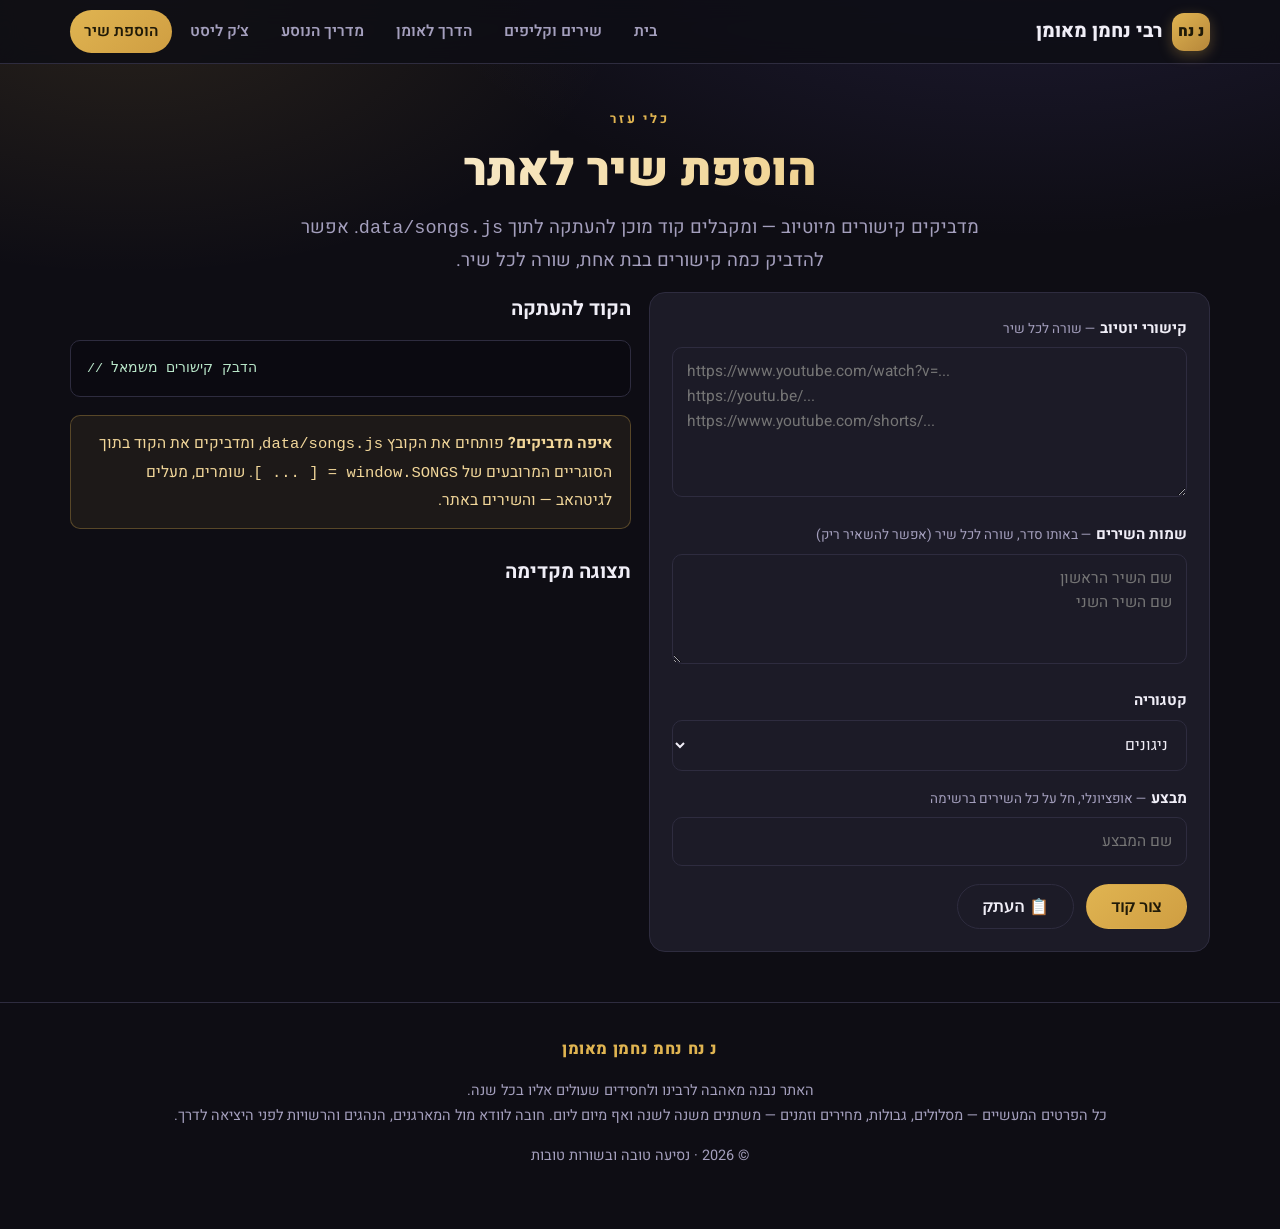
==== add.html @ a2ed00ec "אתר רבי נחמן — שירים, קליפים ומדריך הדרך לאומן בניית אתר סטטי מלא בעברית (RTL), ללא תלויות וללא שלב " ====
<!DOCTYPE html>
<html lang="he" dir="rtl">
<head>
<meta charset="utf-8">
<meta name="viewport" content="width=device-width, initial-scale=1">
<title>הוספת שיר לאתר</title>
<meta name="description" content="כלי להוספת שירים מיוטיוב לאתר — מדביקים קישורים ומקבלים קוד מוכן.">
<link rel="icon" href="data:image/svg+xml,<svg xmlns='http://www.w3.org/2000/svg' viewBox='0 0 100 100'><text y='.9em' font-size='90'>🕯️</text></svg>">
<link href="https://fonts.googleapis.com/css2?family=Heebo:wght@400;600;800;900&display=swap" rel="stylesheet">
<link rel="stylesheet" href="assets/css/style.css">
</head>
<body data-page="add">
<header class="topbar">
  <div class="topbar-inner">
    <a class="brand" href="index.html">
      <span class="mark">נ נח</span>
      <span>רבי נחמן מאומן</span>
    </a>
    <nav class="mainnav">
      <a data-nav="home" href="index.html">בית</a>
      <a data-nav="songs" href="songs.html">שירים וקליפים</a>
      <a data-nav="route" href="route.html">הדרך לאומן</a>
      <a data-nav="guide" href="guide.html">מדריך הנוסע</a>
      <a data-nav="checklist" href="checklist.html">צ׳ק ליסט</a>
      <a data-nav="add" href="add.html">הוספת שיר</a>
    </nav>
  </div>
</header>

<div class="wrap">
  <section class="hero" style="padding:44px 0 14px">
    <div class="eyebrow">כלי עזר</div>
    <h1 style="font-size:clamp(30px,5vw,46px)">הוספת שיר לאתר</h1>
    <p class="lead">מדביקים קישורים מיוטיוב — ומקבלים קוד מוכן להעתקה לתוך <code>data/songs.js</code>.
      אפשר להדביק כמה קישורים בבת אחת, שורה לכל שיר.</p>
  </section>

  <div class="grid cols-2" style="align-items:start">
    <div class="card">
      <div class="field">
        <label for="links">קישורי יוטיוב <span class="hint">— שורה לכל שיר</span></label>
        <textarea class="box" id="links" dir="ltr" placeholder="https://www.youtube.com/watch?v=...&#10;https://youtu.be/...&#10;https://www.youtube.com/shorts/..."></textarea>
      </div>
      <div class="field">
        <label for="titles">שמות השירים <span class="hint">— באותו סדר, שורה לכל שיר (אפשר להשאיר ריק)</span></label>
        <textarea class="box" id="titles" style="min-height:110px" placeholder="שם השיר הראשון&#10;שם השיר השני"></textarea>
      </div>
      <div class="field">
        <label for="cat">קטגוריה</label>
        <select class="box" id="cat"></select>
      </div>
      <div class="field">
        <label for="artist">מבצע <span class="hint">— אופציונלי, חל על כל השירים ברשימה</span></label>
        <input class="box" id="artist" type="text" placeholder="שם המבצע">
      </div>
      <div class="btn-row" style="justify-content:flex-start;margin-top:18px">
        <button class="btn primary" id="build">צור קוד</button>
        <button class="btn" id="copy">📋 העתק</button>
      </div>
    </div>

    <div>
      <div id="warn"></div>
      <h3 style="margin:0 0 10px">הקוד להעתקה</h3>
      <pre class="out" id="output" dir="ltr">// הדבק קישורים משמאל</pre>
      <div class="note">
        <strong>איפה מדביקים?</strong> פותחים את הקובץ <code>data/songs.js</code>,
        ומדביקים את הקוד בתוך הסוגריים המרובעים של <code>window.SONGS = [ ... ]</code>.
        שומרים, מעלים לגיטהאב — והשירים באתר.
      </div>
      <h3 style="margin:26px 0 10px">תצוגה מקדימה</h3>
      <div class="grid cols-2" id="preview"></div>
    </div>
  </div>
</div>
<footer class="site">
  <div class="wrap">
    <div class="na-nach">נ נח נחמ נחמן מאומן</div>
    <p>האתר נבנה מאהבה לרבינו ולחסידים שעולים אליו בכל שנה.<br>
      כל הפרטים המעשיים — מסלולים, גבולות, מחירים וזמנים — משתנים משנה לשנה ואף מיום ליום.
      חובה לוודא מול המארגנים, הנהגים והרשויות לפני היציאה לדרך.</p>
    <p style="margin-top:14px">© <span id="year"></span> · נסיעה טובה ובשורות טובות</p>
  </div>
</footer>

<script src="data/songs.js"></script>
<script src="assets/js/site.js"></script>
<script src="assets/js/add.js"></script>
</body>
</html>
---- assets/css/style.css ----
/* ==========================================================================
   נ נח נחמ נחמן מאומן — עיצוב כללי
   ========================================================================== */

:root {
  --bg: #0e0d14;
  --bg-soft: #16151f;
  --card: #1c1b27;
  --card-hover: #232232;
  --line: #2e2c3f;
  --text: #f0eef7;
  --muted: #a49fbd;
  --gold: #e0b451;
  --gold-soft: #f2d79a;
  --accent: #7c6ce0;
  --green: #4fbf8b;
  --red: #e0655f;
  --radius: 16px;
  --radius-sm: 10px;
  --shadow: 0 10px 30px rgba(0, 0, 0, .35);
  --max: 1180px;
  --font: "Heebo", "Assistant", "Rubik", -apple-system, "Segoe UI", Arial, sans-serif;
}

* { box-sizing: border-box; }

html { scroll-behavior: smooth; }

body {
  margin: 0;
  background:
    radial-gradient(1100px 600px at 80% -10%, rgba(124, 108, 224, .18), transparent 60%),
    radial-gradient(900px 500px at 10% 0%, rgba(224, 180, 81, .12), transparent 55%),
    var(--bg);
  color: var(--text);
  font-family: var(--font);
  font-size: 17px;
  line-height: 1.75;
  -webkit-font-smoothing: antialiased;
}

a { color: var(--gold-soft); text-decoration: none; }
a:hover { text-decoration: underline; }

img { max-width: 100%; display: block; }

.wrap { max-width: var(--max); margin: 0 auto; padding: 0 20px; }

/* ---------- כותרת עליונה ---------- */
.topbar {
  position: sticky;
  top: 0;
  z-index: 50;
  background: rgba(14, 13, 20, .85);
  backdrop-filter: blur(12px);
  border-bottom: 1px solid var(--line);
}

.topbar-inner {
  max-width: var(--max);
  margin: 0 auto;
  padding: 10px 20px;
  display: flex;
  align-items: center;
  gap: 16px;
  flex-wrap: wrap;
}

.brand {
  display: flex;
  align-items: center;
  gap: 10px;
  font-weight: 800;
  font-size: 19px;
  color: var(--text);
}
.brand:hover { text-decoration: none; }
.brand .mark {
  width: 38px; height: 38px;
  display: grid; place-items: center;
  border-radius: 12px;
  background: linear-gradient(140deg, var(--gold), #b6873a);
  color: #201a08;
  font-weight: 900;
  font-size: 15px;
  box-shadow: 0 4px 14px rgba(224, 180, 81, .3);
}

nav.mainnav { margin-inline-start: auto; display: flex; gap: 4px; flex-wrap: wrap; }
nav.mainnav a {
  color: var(--muted);
  padding: 8px 14px;
  border-radius: 999px;
  font-size: 15.5px;
  font-weight: 600;
  white-space: nowrap;
}
nav.mainnav a:hover { color: var(--text); background: var(--card); text-decoration: none; }
nav.mainnav a.active { color: #201a08; background: linear-gradient(140deg, var(--gold), #cf9e42); }

/* ---------- גיבור ---------- */
.hero { padding: 64px 0 40px; text-align: center; }
.hero .eyebrow {
  color: var(--gold);
  letter-spacing: .22em;
  font-size: 13px;
  font-weight: 700;
  margin-bottom: 14px;
}
.hero h1 {
  font-size: clamp(34px, 6vw, 60px);
  line-height: 1.15;
  margin: 0 0 8px;
  font-weight: 900;
  background: linear-gradient(120deg, #fff, var(--gold-soft) 60%, var(--gold));
  -webkit-background-clip: text;
  background-clip: text;
  color: transparent;
}
.hero p.lead {
  color: var(--muted);
  max-width: 720px;
  margin: 14px auto 0;
  font-size: 18.5px;
}

.btn-row { display: flex; gap: 12px; justify-content: center; flex-wrap: wrap; margin-top: 28px; }

.btn {
  display: inline-flex;
  align-items: center;
  gap: 8px;
  padding: 12px 24px;
  border-radius: 999px;
  font-weight: 700;
  font-size: 16px;
  border: 1px solid var(--line);
  background: var(--card);
  color: var(--text);
  cursor: pointer;
  transition: transform .15s ease, background .15s ease;
}
.btn:hover { text-decoration: none; background: var(--card-hover); transform: translateY(-1px); }
.btn.primary {
  background: linear-gradient(140deg, var(--gold), #cf9e42);
  color: #201a08;
  border-color: transparent;
}
.btn.primary:hover { background: linear-gradient(140deg, var(--gold-soft), var(--gold)); }

/* ---------- ספירה לאחור ---------- */
.countdown {
  display: flex;
  gap: 10px;
  justify-content: center;
  flex-wrap: wrap;
  margin: 34px 0 0;
}
.cd-box {
  min-width: 92px;
  background: var(--card);
  border: 1px solid var(--line);
  border-radius: var(--radius-sm);
  padding: 12px 8px;
}
.cd-box b { display: block; font-size: 30px; line-height: 1.1; color: var(--gold-soft); font-variant-numeric: tabular-nums; }
.cd-box span { font-size: 13px; color: var(--muted); }
.cd-note { color: var(--muted); font-size: 14px; margin-top: 10px; }

/* ---------- מקטעים ---------- */
section.block { padding: 46px 0; }
.section-head { margin-bottom: 22px; }
.section-head h2 {
  font-size: clamp(24px, 3.5vw, 34px);
  margin: 0 0 6px;
  font-weight: 800;
}
.section-head p { color: var(--muted); margin: 0; }

.grid { display: grid; gap: 18px; }
.grid.cols-2 { grid-template-columns: repeat(auto-fit, minmax(300px, 1fr)); }
.grid.cols-3 { grid-template-columns: repeat(auto-fit, minmax(270px, 1fr)); }
.grid.cols-4 { grid-template-columns: repeat(auto-fit, minmax(220px, 1fr)); }

.card {
  background: var(--card);
  border: 1px solid var(--line);
  border-radius: var(--radius);
  padding: 22px;
  transition: border-color .15s ease, transform .15s ease, background .15s ease;
}
.card h3 { margin: 0 0 8px; font-size: 20px; }
.card p { margin: 0; color: var(--muted); }
a.card:hover { text-decoration: none; border-color: var(--gold); transform: translateY(-2px); }
.card .ico { font-size: 26px; margin-bottom: 10px; }

.pill {
  display: inline-block;
  padding: 3px 11px;
  border-radius: 999px;
  background: rgba(224, 180, 81, .13);
  color: var(--gold-soft);
  font-size: 13px;
  font-weight: 700;
  border: 1px solid rgba(224, 180, 81, .25);
}
.pill.violet { background: rgba(124, 108, 224, .15); color: #c3baff; border-color: rgba(124, 108, 224, .3); }
.pill.green { background: rgba(79, 191, 139, .13); color: #8fe0ba; border-color: rgba(79, 191, 139, .28); }
.pill.red { background: rgba(224, 101, 95, .13); color: #f0a5a1; border-color: rgba(224, 101, 95, .28); }

/* ---------- ציטוט ---------- */
.quote {
  border-inline-start: 3px solid var(--gold);
  padding: 6px 18px;
  margin: 26px 0;
  color: var(--gold-soft);
  font-size: 19px;
  line-height: 1.7;
}
.quote cite { display: block; color: var(--muted); font-size: 14px; font-style: normal; margin-top: 6px; }

/* ---------- שירים ---------- */
.toolbar {
  display: flex;
  gap: 10px;
  flex-wrap: wrap;
  align-items: center;
  margin-bottom: 24px;
}
.search {
  flex: 1 1 240px;
  min-width: 200px;
  background: var(--card);
  border: 1px solid var(--line);
  border-radius: 999px;
  padding: 11px 18px;
  color: var(--text);
  font-family: var(--font);
  font-size: 16px;
}
.search:focus { outline: none; border-color: var(--gold); }
.chips { display: flex; gap: 8px; flex-wrap: wrap; }
.chip {
  padding: 8px 16px;
  border-radius: 999px;
  border: 1px solid var(--line);
  background: var(--card);
  color: var(--muted);
  font-family: var(--font);
  font-size: 14.5px;
  font-weight: 600;
  cursor: pointer;
}
.chip:hover { color: var(--text); }
.chip.on { background: linear-gradient(140deg, var(--gold), #cf9e42); color: #201a08; border-color: transparent; }

.song {
  background: var(--card);
  border: 1px solid var(--line);
  border-radius: var(--radius);
  overflow: hidden;
  cursor: pointer;
  transition: transform .15s ease, border-color .15s ease;
  display: flex;
  flex-direction: column;
}
.song:hover { transform: translateY(-3px); border-color: var(--gold); }
.thumb { position: relative; aspect-ratio: 16 / 9; background: #000; }
.thumb img { width: 100%; height: 100%; object-fit: cover; }
.thumb .play {
  position: absolute;
  inset: 0;
  display: grid;
  place-items: center;
  background: linear-gradient(180deg, rgba(0,0,0,.05), rgba(0,0,0,.5));
  opacity: .92;
}
.thumb .play span {
  width: 56px; height: 56px;
  border-radius: 50%;
  background: rgba(224, 180, 81, .93);
  color: #201a08;
  display: grid; place-items: center;
  font-size: 22px;
  padding-inline-start: 3px;
  box-shadow: 0 6px 20px rgba(0,0,0,.4);
}
.song-body { padding: 14px 16px 18px; }
.song-body h3 { margin: 0 0 6px; font-size: 17.5px; line-height: 1.4; }
.song-meta { color: var(--muted); font-size: 14px; display: flex; gap: 8px; flex-wrap: wrap; align-items: center; }

.empty {
  border: 1px dashed var(--line);
  border-radius: var(--radius);
  padding: 46px 24px;
  text-align: center;
  color: var(--muted);
  background: var(--bg-soft);
}
.empty h3 { color: var(--text); margin: 0 0 10px; }

/* ---------- נגן ---------- */
.player {
  position: fixed;
  inset: 0;
  background: rgba(6, 5, 10, .9);
  backdrop-filter: blur(6px);
  z-index: 100;
  display: none;
  align-items: center;
  justify-content: center;
  padding: 20px;
}
.player.open { display: flex; }
.player-inner { width: min(1000px, 100%); }
.player-frame {
  position: relative;
  aspect-ratio: 16 / 9;
  background: #000;
  border-radius: var(--radius);
  overflow: hidden;
  box-shadow: var(--shadow);
}
.player-frame iframe { width: 100%; height: 100%; border: 0; }
.player-bar { display: flex; align-items: center; gap: 12px; margin-top: 14px; flex-wrap: wrap; }
.player-bar h3 { margin: 0; font-size: 19px; flex: 1 1 200px; }
.close-x {
  background: var(--card);
  border: 1px solid var(--line);
  color: var(--text);
  width: 40px; height: 40px;
  border-radius: 50%;
  font-size: 20px;
  cursor: pointer;
}
.close-x:hover { background: var(--card-hover); }

/* ---------- מסלול ---------- */
.route-legs { display: grid; gap: 14px; }
.leg {
  background: var(--card);
  border: 1px solid var(--line);
  border-radius: var(--radius);
  overflow: hidden;
}
.leg-head {
  display: flex;
  align-items: center;
  gap: 12px;
  padding: 18px 22px;
  cursor: pointer;
  user-select: none;
  flex-wrap: wrap;
}
.leg-head:hover { background: var(--card-hover); }
.leg-head .num {
  width: 34px; height: 34px;
  flex: none;
  border-radius: 50%;
  display: grid; place-items: center;
  background: rgba(224, 180, 81, .15);
  color: var(--gold-soft);
  font-weight: 800;
  border: 1px solid rgba(224, 180, 81, .3);
}
.leg-head h3 { margin: 0; font-size: 19px; flex: 1 1 200px; }
.leg-head .arrow { color: var(--muted); transition: transform .2s ease; }
.leg.open .leg-head .arrow { transform: rotate(180deg); }
.leg-body { display: none; padding: 0 22px 22px; border-top: 1px solid var(--line); }
.leg.open .leg-body { display: block; }
.leg-body h4 { margin: 20px 0 8px; font-size: 16.5px; color: var(--gold-soft); }
.leg-body ul { margin: 0; padding-inline-start: 22px; color: var(--muted); }
.leg-body li { margin-bottom: 7px; }
.leg-body li strong { color: var(--text); }

.kv { display: grid; gap: 6px; margin-top: 14px; }
.kv div { display: flex; gap: 10px; font-size: 15px; }
.kv dt, .kv b { color: var(--gold-soft); min-width: 108px; flex: none; font-weight: 700; }
.kv span { color: var(--muted); }

/* ---------- טבלה ---------- */
.table-wrap { overflow-x: auto; border: 1px solid var(--line); border-radius: var(--radius); }
table { width: 100%; border-collapse: collapse; min-width: 520px; }
th, td { padding: 12px 16px; text-align: start; border-bottom: 1px solid var(--line); font-size: 15.5px; }
th { background: var(--bg-soft); color: var(--gold-soft); font-weight: 700; white-space: nowrap; }
td { color: var(--muted); }
tr:last-child td { border-bottom: 0; }

/* ---------- צ׳ק ליסט ---------- */
.check-group { margin-bottom: 26px; }
.check-group h3 { display: flex; align-items: center; gap: 10px; font-size: 20px; margin: 0 0 12px; }
.check-item {
  display: flex;
  align-items: flex-start;
  gap: 12px;
  padding: 11px 16px;
  border: 1px solid var(--line);
  border-radius: var(--radius-sm);
  background: var(--card);
  margin-bottom: 8px;
  cursor: pointer;
}
.check-item:hover { background: var(--card-hover); }
.check-item input { margin: 6px 0 0; width: 18px; height: 18px; accent-color: var(--gold); flex: none; cursor: pointer; }
.check-item.done .ci-label { text-decoration: line-through; color: var(--muted); }
.ci-label { font-weight: 600; }
.ci-note { display: block; color: var(--muted); font-size: 14px; font-weight: 400; }
.progress-wrap { position: sticky; top: 68px; z-index: 20; background: var(--bg); padding: 14px 0; margin-bottom: 10px; }
.progress { height: 10px; background: var(--card); border: 1px solid var(--line); border-radius: 999px; overflow: hidden; }
.progress i { display: block; height: 100%; width: 0; background: linear-gradient(90deg, var(--gold), var(--green)); transition: width .25s ease; }

/* ---------- כלי הוספה ---------- */
textarea.box, input.box, select.box {
  width: 100%;
  background: var(--card);
  border: 1px solid var(--line);
  border-radius: var(--radius-sm);
  color: var(--text);
  font-family: var(--font);
  font-size: 15.5px;
  padding: 12px 14px;
}
textarea.box:focus, input.box:focus, select.box:focus { outline: none; border-color: var(--gold); }
textarea.box { min-height: 150px; resize: vertical; line-height: 1.6; }
code, pre { font-family: ui-monospace, SFMono-Regular, Menlo, Consolas, monospace; direction: ltr; }
pre.out {
  background: #0b0a11;
  border: 1px solid var(--line);
  border-radius: var(--radius-sm);
  padding: 16px;
  overflow-x: auto;
  text-align: left;
  font-size: 13.5px;
  color: #b9e6c9;
  max-height: 420px;
}
.field { margin-bottom: 14px; }
.field label { display: block; font-weight: 700; margin-bottom: 6px; font-size: 15px; }
.field .hint { color: var(--muted); font-size: 13.5px; font-weight: 400; }

/* ---------- הערות ---------- */
.note {
  border: 1px solid rgba(224, 180, 81, .3);
  background: rgba(224, 180, 81, .07);
  border-radius: var(--radius-sm);
  padding: 14px 18px;
  color: var(--gold-soft);
  font-size: 15.5px;
  margin: 18px 0;
}
.note.warn { border-color: rgba(224, 101, 95, .35); background: rgba(224, 101, 95, .08); color: #f2b3b0; }
.note strong { color: inherit; }

/* ---------- כותרת תחתונה ---------- */
footer.site {
  border-top: 1px solid var(--line);
  margin-top: 50px;
  padding: 32px 0 46px;
  color: var(--muted);
  font-size: 14.5px;
  text-align: center;
}
footer.site .na-nach { color: var(--gold); font-weight: 800; letter-spacing: .04em; margin-bottom: 8px; font-size: 16px; }

.toast {
  position: fixed;
  bottom: 24px;
  inset-inline-start: 50%;
  transform: translateX(50%);
  background: var(--gold);
  color: #201a08;
  padding: 11px 22px;
  border-radius: 999px;
  font-weight: 700;
  box-shadow: var(--shadow);
  opacity: 0;
  pointer-events: none;
  transition: opacity .2s ease;
  z-index: 200;
}
.toast.show { opacity: 1; }

@media (max-width: 640px) {
  body { font-size: 16px; }
  .countdown { gap: 7px; }
  .cd-box { min-width: 0; flex: 1 1 0; padding: 10px 4px; }
  .cd-box b { font-size: 24px; }
  .cd-box span { font-size: 12px; }
  .hero { padding: 40px 0 26px; }
  nav.mainnav { width: 100%; margin-inline-start: 0; justify-content: center; }
  .card { padding: 18px; }
}

@media print {
  .topbar, .btn-row, .toolbar, footer.site { display: none; }
  body { background: #fff; color: #000; }
  .card, .leg { border-color: #ccc; background: #fff; }
}
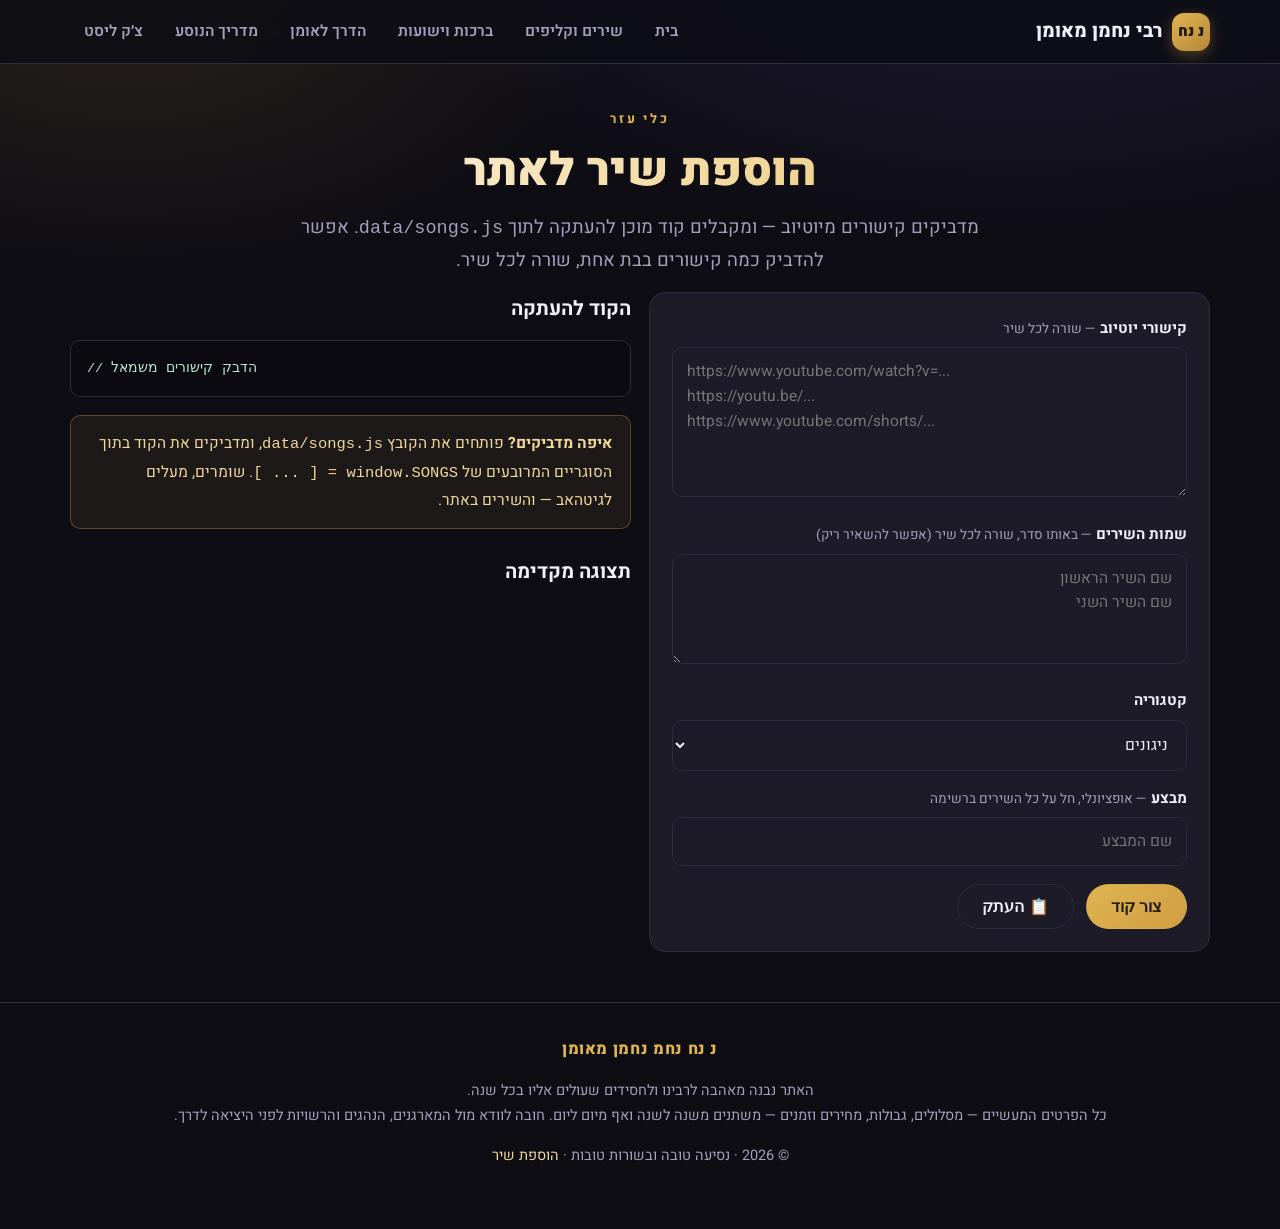
==== commit 843f9036: "פרק חדש: הברכות והישועות מהצדיק יסוד עולם הוספת עמוד yeshuot.html המוקדש להבטחות של רבינו ולישועות ש" ====
--- a/add.html
+++ b/add.html
@@ -19,10 +19,10 @@
     <nav class="mainnav">
       <a data-nav="home" href="index.html">בית</a>
       <a data-nav="songs" href="songs.html">שירים וקליפים</a>
+      <a data-nav="yeshuot" href="yeshuot.html">ברכות וישועות</a>
       <a data-nav="route" href="route.html">הדרך לאומן</a>
       <a data-nav="guide" href="guide.html">מדריך הנוסע</a>
       <a data-nav="checklist" href="checklist.html">צ׳ק ליסט</a>
-      <a data-nav="add" href="add.html">הוספת שיר</a>
     </nav>
   </div>
 </header>
@@ -79,7 +79,7 @@
     <p>האתר נבנה מאהבה לרבינו ולחסידים שעולים אליו בכל שנה.<br>
       כל הפרטים המעשיים — מסלולים, גבולות, מחירים וזמנים — משתנים משנה לשנה ואף מיום ליום.
       חובה לוודא מול המארגנים, הנהגים והרשויות לפני היציאה לדרך.</p>
-    <p style="margin-top:14px">© <span id="year"></span> · נסיעה טובה ובשורות טובות</p>
+    <p style="margin-top:14px">© <span id="year"></span> · נסיעה טובה ובשורות טובות · <a href="add.html">הוספת שיר</a></p>
   </div>
 </footer>
 
--- a/assets/css/style.css
+++ b/assets/css/style.css
@@ -496,3 +496,165 @@
   body { background: #fff; color: #000; }
   .card, .leg { border-color: #ccc; background: #fff; }
 }
+
+/* ==========================================================================
+   עמוד הברכות והישועות
+   ========================================================================== */
+
+.promise-card {
+  background: linear-gradient(160deg, rgba(224, 180, 81, .09), rgba(124, 108, 224, .06)), var(--card);
+  border: 1px solid rgba(224, 180, 81, .32);
+  border-radius: var(--radius);
+  padding: 30px;
+}
+.promise-quote {
+  margin: 18px 0 0;
+  font-size: clamp(19px, 2.4vw, 25px);
+  line-height: 1.75;
+  font-weight: 600;
+  color: var(--gold-soft);
+  border: 0;
+  padding: 0;
+}
+.promise-quote::before { content: "„"; opacity: .55; }
+.promise-quote::after { content: "”"; opacity: .55; }
+.promise-note { color: var(--muted); font-size: 15px; margin: 14px 0 0; }
+.witness {
+  margin: 22px 0 20px;
+  padding: 16px 18px;
+  border-radius: var(--radius-sm);
+  background: rgba(0, 0, 0, .22);
+  border: 1px solid var(--line);
+}
+.witness div { display: flex; gap: 10px; flex-wrap: wrap; margin-bottom: 8px; }
+.witness b { color: var(--gold-soft); flex: none; }
+.witness span { color: var(--text); font-weight: 600; }
+.witness p { margin: 0; color: var(--muted); font-size: 15.5px; }
+
+.card.cond { position: relative; }
+.card.cond .num {
+  display: grid; place-items: center;
+  width: 32px; height: 32px;
+  border-radius: 50%;
+  background: rgba(224, 180, 81, .15);
+  border: 1px solid rgba(224, 180, 81, .3);
+  color: var(--gold-soft);
+  font-weight: 800;
+  margin-bottom: 10px;
+}
+
+/* עשרת המזמורים */
+.psalms { display: grid; grid-template-columns: repeat(auto-fit, minmax(200px, 1fr)); gap: 12px; }
+.psalm {
+  display: block;
+  background: var(--card);
+  border: 1px solid var(--line);
+  border-radius: var(--radius-sm);
+  padding: 14px 16px;
+  color: var(--text);
+}
+.psalm:hover { text-decoration: none; border-color: var(--gold); background: var(--card-hover); }
+.psalm b { font-size: 22px; color: var(--gold-soft); display: block; line-height: 1.3; }
+.psalm .pnum { font-size: 12.5px; color: var(--muted); display: block; margin-bottom: 6px; }
+.psalm .popen { font-size: 14px; color: var(--muted); display: block; line-height: 1.5; }
+
+/* כרטיסי עדויות */
+.eduyot { display: grid; grid-template-columns: repeat(auto-fit, minmax(320px, 1fr)); gap: 18px; }
+.eduya {
+  background: var(--card);
+  border: 1px solid var(--line);
+  border-radius: var(--radius);
+  padding: 22px;
+  display: flex;
+  flex-direction: column;
+}
+.eduya:hover { border-color: rgba(224, 180, 81, .45); }
+.eduya blockquote {
+  margin: 12px 0 0;
+  font-size: 18px;
+  line-height: 1.75;
+  font-weight: 600;
+  color: var(--text);
+  border-inline-start: 3px solid var(--gold);
+  padding-inline-start: 14px;
+}
+.eduya .yid {
+  margin-top: 10px;
+  color: var(--gold-soft);
+  font-size: 15px;
+  opacity: .85;
+}
+.eduya .enote { color: var(--muted); font-size: 15px; margin: 14px 0 0; flex: 1; }
+.eduya .esrc {
+  margin-top: 16px;
+  font-size: 14px;
+  font-weight: 700;
+  color: var(--gold-soft);
+  align-self: flex-start;
+}
+
+/* ציר זמן */
+.timeline { list-style: none; margin: 0; padding: 0; position: relative; }
+.timeline::before {
+  content: "";
+  position: absolute;
+  inset-inline-start: 9px;
+  top: 6px; bottom: 6px;
+  width: 2px;
+  background: linear-gradient(180deg, var(--gold), rgba(124, 108, 224, .5), transparent);
+}
+.tl-item { position: relative; padding: 0 34px 26px 0; }
+.tl-item::before {
+  content: "";
+  position: absolute;
+  inset-inline-start: 3px;
+  top: 8px;
+  width: 14px; height: 14px;
+  border-radius: 50%;
+  background: var(--bg);
+  border: 2px solid var(--gold);
+}
+.tl-year { color: var(--gold-soft); font-size: 14px; font-weight: 700; letter-spacing: .02em; }
+.tl-item h3 { margin: 4px 0 6px; font-size: 19px; }
+.tl-item p { margin: 0; color: var(--muted); }
+
+.ksrc {
+  margin-top: 14px;
+  font-size: 13.5px;
+  color: var(--gold-soft);
+  opacity: .9;
+  border-top: 1px solid var(--line);
+  padding-top: 10px;
+}
+
+/* למעשה */
+ol.practice { list-style: none; counter-reset: p; margin: 0; padding: 0; display: grid; gap: 10px; }
+ol.practice li {
+  background: var(--card);
+  border: 1px solid var(--line);
+  border-radius: var(--radius-sm);
+  padding: 14px 18px;
+}
+ol.practice b { display: block; color: var(--gold-soft); margin-bottom: 3px; }
+ol.practice span { color: var(--muted); }
+
+/* העדות שלך */
+.mine {
+  background: var(--card);
+  border: 1px solid var(--line);
+  border-radius: var(--radius-sm);
+  padding: 14px 16px;
+  margin-bottom: 10px;
+}
+.mine-head { display: flex; justify-content: space-between; align-items: center; color: var(--muted); font-size: 13.5px; }
+.mine-del {
+  background: none; border: 0; color: var(--muted);
+  cursor: pointer; font-size: 15px; padding: 2px 6px; border-radius: 6px;
+}
+.mine-del:hover { color: var(--red); background: rgba(224, 101, 95, .1); }
+.mine p { margin: 8px 0 0; white-space: pre-line; }
+.empty-inline { color: var(--muted); font-size: 15px; }
+
+ul.reflist { list-style: none; margin: 0; padding: 0; display: grid; gap: 8px; }
+ul.reflist a { font-size: 15.5px; }
+.eduya > .pill { align-self: flex-start; }
